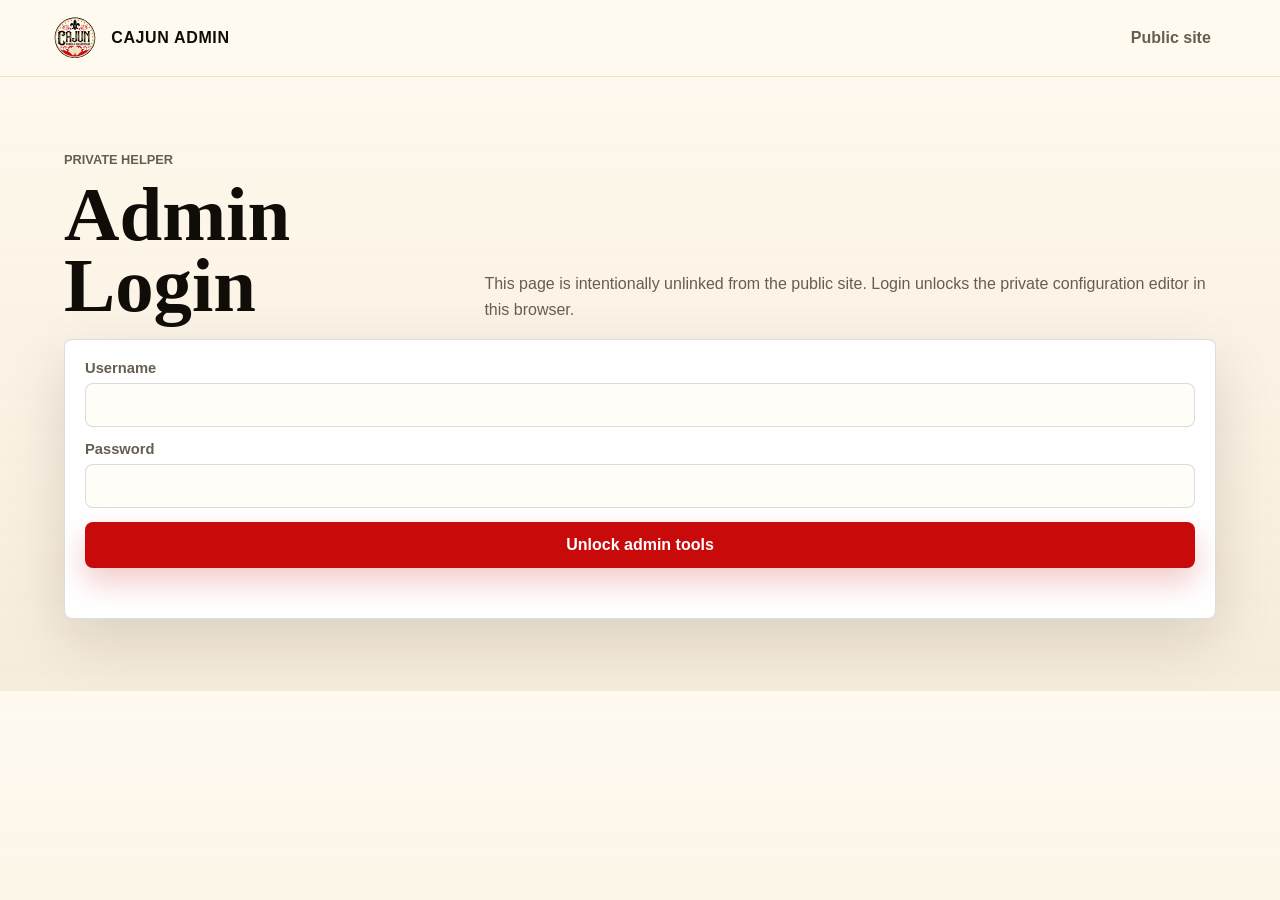
==== admin.html @ 6fb37530 "Add Discord config publisher" ====
<!doctype html>
<html lang="en">
  <head>
    <meta charset="utf-8">
    <meta name="viewport" content="width=device-width, initial-scale=1">
    <title>Cajun Admin</title>
    <meta name="robots" content="noindex, nofollow">
    <link rel="icon" href="assets/logo.svg" type="image/svg+xml">
    <link rel="stylesheet" href="styles.css">
  </head>
  <body>
    <header class="site-header">
      <a class="brand" href="index.html" aria-label="Back to Cajun Cards & Collectibles">
        <img src="assets/logo.svg" alt="">
        <span>Cajun Admin</span>
      </a>
      <nav class="site-nav" aria-label="Admin navigation">
        <a href="index.html">Public site</a>
      </nav>
    </header>

    <main>
      <section class="section admin-login-section" id="adminLoginSection">
        <div class="section-heading">
          <div>
            <p class="eyebrow">Private Helper</p>
            <h1>Admin Login</h1>
          </div>
          <p>This page is intentionally unlinked from the public site. Login unlocks the private configuration editor in this browser.</p>
        </div>
        <form class="admin-card admin-login-card" id="adminLoginForm">
          <label>Username<input name="username" autocomplete="username" required></label>
          <label>Password<input name="password" type="password" autocomplete="current-password" required></label>
          <button class="button primary" type="submit">Unlock admin tools</button>
          <p class="form-note" id="loginMessage" role="status"></p>
        </form>
      </section>

      <section class="section admin-section hidden" id="adminPanel">
        <div class="section-heading">
          <div>
            <p class="eyebrow">Admin Helper</p>
            <h2>Square links and site configuration</h2>
          </div>
          <p>Preview changes locally, then publish them directly to your GitHub Pages repository with a GitHub token.</p>
        </div>
        <div class="admin-grid">
          <form class="admin-card" id="siteForm">
            <h3>Public Website Editor</h3>
            <label>Brand name<input name="brand" placeholder="Cajun Cards & Collectibles"></label>
            <label>Hero eyebrow<input name="heroEyebrow" placeholder="Collector memberships with Cajun character"></label>
            <label>Hero headline<input name="heroHeadline" placeholder="Cajun Cards & Collectibles"></label>
            <label>Hero copy<textarea name="heroCopy" rows="4" placeholder="Rewrite the public intro copy."></textarea></label>
            <label>Primary CTA text<input name="primaryCta" placeholder="Compare memberships"></label>
            <label>Secondary CTA text<input name="secondaryCta" placeholder="Discord drops"></label>
            <label>Subscription tiers JSON<textarea name="subscriptionsJson" rows="18" spellcheck="false"></textarea></label>
            <button class="button primary" type="submit">Preview website edits</button>
            <p class="form-note">Rewrite the tiers freely here. Keep each tier id unique so Square links stay mapped correctly.</p>
          </form>
          <form class="admin-card" id="linkForm">
            <h3>Square Links</h3>
            <div id="squareLinkFields"></div>
            <button class="button primary" type="submit">Preview links</button>
            <div class="publish-box">
              <h3>Publish Without GitHub</h3>
              <p class="form-note">Paste a GitHub token with Contents read/write for `cajunghost/cajuncards`. It stays in this browser session and is used only to update `config/site.json`.</p>
              <label>GitHub publish token<input id="githubPublishToken" type="password" autocomplete="off" placeholder="github_pat_..."></label>
              <button class="button secondary" id="publishConfig" type="button">Publish config permanently</button>
            </div>
          </form>
          <form class="admin-card" id="dropForm">
            <h3>Discord Drop Notification</h3>
            <label>Discord server invite link<input name="serverUrl" placeholder="https://discord.gg/..."></label>
            <label><input name="enabled" type="checkbox"> Show on public site</label>
            <label>Drop title<input name="title" placeholder="Tonight's sealed drop is live"></label>
            <label>Drop message<textarea name="message" rows="5" placeholder="Paste the announcement text from Discord."></textarea></label>
            <label>Discord message or channel link<input name="discordUrl" placeholder="https://discord.com/channels/..."></label>
            <label>Posted at<input name="postedAt" placeholder="May 27, 2026 at 7:00 PM CT"></label>
            <button class="button primary" type="submit">Preview drop notification</button>
            <div class="publish-box">
              <h3>Publish Discord Config</h3>
              <p class="form-note">Paste a GitHub token to permanently save the Discord server invite link and drop settings to `config/site.json`.</p>
              <label>GitHub publish token<input id="discordGithubPublishToken" type="password" autocomplete="off" placeholder="github_pat_..."></label>
              <button class="button secondary" id="publishDiscordConfig" type="button">Publish Discord config</button>
            </div>
          </form>
          <form class="admin-card" id="jsonForm">
            <h3>Full Config JSON</h3>
            <label>site.json<textarea id="jsonEditor" rows="18" spellcheck="false"></textarea></label>
            <div class="button-row">
              <button class="button primary" type="submit">Preview JSON</button>
              <button class="button secondary" id="downloadConfig" type="button">Download site.json</button>
              <button class="button ghost" id="adminLogout" type="button">Lock admin</button>
            </div>
            <p class="form-note" id="adminMessage" role="status"></p>
          </form>
        </div>
      </section>
    </main>

    <div class="toast" id="toast" role="status" aria-live="polite"></div>
    <script src="admin.js" type="module"></script>
  </body>
</html>
---- styles.css ----
:root {
  --ink: #100d09;
  --paper: #fffaf0;
  --ivory: #fffdf8;
  --cream: #f5ead8;
  --gold: #c89430;
  --red: #c90a0a;
  --charcoal: #17130f;
  --muted: #675d50;
  --line: rgba(23, 19, 15, 0.14);
  --shadow: 0 22px 60px rgba(23, 19, 15, 0.13);
  --display: Algerian, "Rosewood Std Regular", "Cooper Black", Georgia, "Times New Roman", serif;
  --sans: "Franklin Gothic Medium", "Arial Narrow", Arial, Helvetica, sans-serif;
}

* {
  box-sizing: border-box;
}

html {
  scroll-behavior: smooth;
}

body {
  margin: 0;
  color: var(--ink);
  background:
    linear-gradient(180deg, rgba(255, 250, 240, 0.98), rgba(245, 234, 216, 0.9)),
    var(--paper);
  font-family: var(--sans);
}

button,
input,
select,
textarea {
  font: inherit;
}

a {
  color: inherit;
  text-decoration: none;
}

.site-header {
  position: sticky;
  top: 0;
  z-index: 30;
  display: grid;
  grid-template-columns: minmax(220px, 1fr) auto auto;
  align-items: center;
  gap: 18px;
  padding: 14px clamp(18px, 4vw, 54px);
  background: rgba(255, 250, 240, 0.94);
  border-bottom: 1px solid rgba(200, 148, 48, 0.22);
  backdrop-filter: blur(16px);
}

.brand {
  display: flex;
  align-items: center;
  gap: 12px;
  min-width: 0;
  font-weight: 900;
  text-transform: uppercase;
  letter-spacing: 0.04em;
}

.brand img {
  width: 48px;
  height: 48px;
  object-fit: contain;
}

.site-nav {
  display: flex;
  flex-wrap: wrap;
  gap: 16px;
  color: var(--muted);
  font-weight: 800;
}

.site-nav a:hover {
  color: var(--red);
}

.button,
.icon-button {
  border: 0;
  cursor: pointer;
}

.button {
  display: inline-flex;
  align-items: center;
  justify-content: center;
  min-height: 46px;
  padding: 12px 18px;
  border-radius: 8px;
  font-weight: 900;
  transition: transform 160ms ease, box-shadow 160ms ease;
}

.button:hover {
  transform: translateY(-1px);
}

.button.primary {
  color: white;
  background: var(--red);
  box-shadow: 0 14px 30px rgba(201, 10, 10, 0.22);
}

.button.secondary {
  color: var(--ink);
  background: var(--gold);
}

.button.ghost {
  color: var(--ink);
  background: transparent;
  border: 1px solid var(--line);
}

.button.compact {
  min-height: 40px;
  padding: 10px 15px;
  color: white;
  background: var(--charcoal);
}

.button.full {
  width: 100%;
}

.button-row,
.hero-actions {
  display: flex;
  flex-wrap: wrap;
  gap: 12px;
}

.hero,
.subscriptions-hero {
  display: grid;
  grid-template-columns: minmax(0, 1.03fr) minmax(300px, 0.97fr);
  align-items: center;
  min-height: calc(100vh - 77px);
  gap: clamp(28px, 5vw, 76px);
  padding: clamp(48px, 7vw, 92px) clamp(18px, 5vw, 76px) 36px;
  background:
    linear-gradient(110deg, rgba(255, 250, 240, 0.97), rgba(245, 234, 216, 0.92)),
    radial-gradient(circle at 78% 36%, rgba(200, 148, 48, 0.32), transparent 35%);
}

.subscriptions-hero {
  min-height: auto;
  grid-template-columns: minmax(0, 1fr) 160px;
  padding: clamp(54px, 8vw, 92px) clamp(18px, 5vw, 76px) clamp(26px, 5vw, 52px);
  border-bottom: 1px solid rgba(200, 148, 48, 0.18);
}

.subscriptions-hero > div {
  max-width: 860px;
}

.subscriptions-hero img {
  width: min(160px, 28vw);
  aspect-ratio: 1;
  object-fit: contain;
  padding: 12px;
  border: 1px solid rgba(200, 148, 48, 0.3);
  border-radius: 8px;
  background: rgba(255, 253, 248, 0.78);
}

.hero-copy {
  max-width: 780px;
}

.eyebrow {
  margin: 0 0 10px;
  color: var(--red);
  font-size: 0.8rem;
  font-weight: 900;
  text-transform: uppercase;
}

h1,
h2,
h3,
p {
  margin-top: 0;
}

h1,
h2,
h3 {
  font-family: var(--display);
  letter-spacing: 0;
}

h1 {
  max-width: 650px;
  margin-bottom: 18px;
  font-size: clamp(3rem, 6vw, 5.8rem);
  line-height: 0.92;
  overflow-wrap: normal;
}

h2 {
  margin-bottom: 14px;
  font-size: clamp(2rem, 4vw, 4rem);
  line-height: 1;
}

h3 {
  margin-bottom: 8px;
  font-size: 1.22rem;
}

.hero p,
.section-heading p,
.planner p,
.subscription-card p,
.feature-card p,
.faq-card p,
.form-note,
.secure-note span {
  color: var(--muted);
  line-height: 1.65;
}

.hero p {
  max-width: 650px;
  font-size: 1.16rem;
}

.hero-mark {
  display: grid;
  place-items: center;
  padding: clamp(16px, 4vw, 34px);
  background: rgba(255, 253, 248, 0.78);
  border: 1px solid rgba(200, 148, 48, 0.34);
  border-radius: 8px;
  box-shadow: var(--shadow);
  overflow: hidden;
}

.hero-mark img {
  width: min(100%, 520px);
  max-width: 100%;
  aspect-ratio: 1;
  object-fit: contain;
  filter: drop-shadow(0 26px 46px rgba(23, 19, 15, 0.2));
}

.announcement-strip {
  overflow: hidden;
  border-top: 1px solid var(--line);
  border-bottom: 1px solid var(--line);
  background: var(--charcoal);
}

.drop-notification {
  display: flex;
  align-items: center;
  justify-content: space-between;
  gap: 20px;
  margin: clamp(24px, 4vw, 42px) clamp(18px, 5vw, 76px) 0;
  padding: 18px;
  border: 1px solid rgba(201, 10, 10, 0.25);
  border-radius: 8px;
  background: white;
  box-shadow: var(--shadow);
}

.drop-notification h2 {
  margin-bottom: 8px;
  font-size: clamp(1.6rem, 3vw, 2.6rem);
}

.drop-notification p {
  margin-bottom: 6px;
  color: var(--muted);
  line-height: 1.55;
}

.drop-notification span {
  color: var(--red);
  font-weight: 900;
}

#announcementTrack {
  display: flex;
  min-width: max-content;
  animation: crawl 28s linear infinite;
}

.announcement-item {
  padding: 13px 28px;
  color: white;
  font-weight: 900;
}

.announcement-item span {
  color: var(--gold);
}

@keyframes crawl {
  from {
    transform: translateX(0);
  }
  to {
    transform: translateX(-50%);
  }
}

.section,
.section-lite {
  padding: clamp(40px, 6vw, 72px) clamp(18px, 5vw, 76px);
}

.section-lite {
  padding-bottom: 0;
}

.toolbar,
.section-heading,
.planner {
  display: flex;
  align-items: end;
  justify-content: space-between;
  gap: 28px;
}

.tools {
  display: grid;
  grid-template-columns: minmax(220px, 1fr) minmax(190px, 0.75fr);
  gap: 12px;
  width: min(100%, 560px);
}

label {
  display: grid;
  gap: 7px;
  color: var(--muted);
  font-size: 0.92rem;
  font-weight: 800;
}

input,
select,
textarea {
  min-height: 44px;
  width: 100%;
  padding: 10px 12px;
  color: var(--ink);
  border: 1px solid var(--line);
  border-radius: 8px;
  background: var(--ivory);
}

textarea {
  resize: vertical;
}

input:focus,
select:focus,
textarea:focus {
  outline: 3px solid rgba(200, 148, 48, 0.28);
  border-color: var(--gold);
}

.subscription-grid {
  display: grid;
  grid-template-columns: repeat(3, minmax(0, 1fr));
  gap: 18px;
}

.subscription-card,
.feature-card,
.planner-card,
.faq-card,
.admin-card,
.tray-panel {
  border: 1px solid var(--line);
  border-radius: 8px;
  background: white;
  box-shadow: var(--shadow);
}

.subscription-card {
  display: grid;
  gap: 15px;
  min-height: 100%;
  padding: clamp(18px, 3vw, 28px);
  background:
    linear-gradient(180deg, rgba(255, 255, 255, 0.98), rgba(255, 253, 248, 0.94));
  transition: transform 160ms ease, border-color 160ms ease, box-shadow 160ms ease;
}

.subscription-card:hover {
  transform: translateY(-3px);
  border-color: rgba(200, 148, 48, 0.5);
  box-shadow: 0 24px 70px rgba(23, 19, 15, 0.16);
}

.subscription-card.popular {
  border-color: rgba(201, 10, 10, 0.42);
  outline: 3px solid rgba(201, 10, 10, 0.06);
}

.tier-head {
  display: flex;
  align-items: start;
  justify-content: space-between;
  gap: 12px;
}

.badge {
  display: inline-flex;
  width: fit-content;
  align-items: center;
  min-height: 26px;
  padding: 5px 9px;
  color: white;
  background: var(--red);
  border-radius: 999px;
  font-size: 0.78rem;
  font-weight: 900;
}

.price {
  color: var(--red);
  font-size: 2.2rem;
  font-weight: 950;
}

.cadence {
  color: var(--muted);
}

.subscription-card ul {
  display: grid;
  gap: 10px;
  margin: 0;
  padding: 0;
  list-style: none;
}

.subscription-card li {
  position: relative;
  padding-left: 22px;
  color: var(--muted);
}

.subscription-card li::before {
  content: "";
  position: absolute;
  top: 0.5em;
  left: 0;
  width: 8px;
  height: 8px;
  background: var(--gold);
  border-radius: 50%;
}

.clubhouse,
.compare-section {
  background: #f4ead9;
}

.feature-grid,
.calendar-list,
.faq-list {
  display: grid;
  grid-template-columns: repeat(4, minmax(0, 1fr));
  gap: 16px;
}

.feature-card,
.faq-card {
  padding: 18px;
}

.planner {
  align-items: start;
}

.planner > div {
  max-width: 560px;
}

.planner-card {
  display: grid;
  gap: 12px;
  width: min(100%, 520px);
  padding: 20px;
}

.wishlist-items {
  display: grid;
  gap: 10px;
}

.wishlist-item,
.calendar-item {
  padding: 13px;
  border: 1px solid var(--line);
  border-radius: 8px;
  background: var(--ivory);
}

.calendar-list {
  grid-template-columns: repeat(3, minmax(0, 1fr));
}

.calendar-item strong,
.calendar-item span {
  display: block;
}

.calendar-item span {
  color: var(--red);
  font-weight: 900;
}

.compare-table {
  overflow-x: auto;
  border: 1px solid var(--line);
  border-radius: 8px;
  background: white;
}

.compare-table table {
  width: 100%;
  min-width: 720px;
  border-collapse: collapse;
}

.compare-table th,
.compare-table td {
  padding: 14px;
  text-align: left;
  border-bottom: 1px solid var(--line);
}

.compare-table th {
  color: var(--red);
  font-family: var(--display);
  font-size: 1.1rem;
}

.admin-grid {
  display: grid;
  grid-template-columns: minmax(320px, 0.8fr) minmax(360px, 1.2fr);
  gap: 18px;
}

.admin-card {
  display: grid;
  gap: 14px;
  padding: 20px;
}

.join-tray {
  position: fixed;
  inset: 0;
  z-index: 60;
  display: none;
  justify-content: end;
  background: rgba(23, 19, 15, 0.46);
}

.join-tray.open {
  display: flex;
}

.tray-panel {
  display: grid;
  align-content: start;
  gap: 16px;
  width: min(100%, 430px);
  height: 100%;
  padding: 22px;
  border-radius: 0;
}

.tray-header {
  display: flex;
  align-items: center;
  justify-content: space-between;
  gap: 12px;
}

.icon-button {
  display: grid;
  width: 40px;
  height: 40px;
  place-items: center;
  color: white;
  background: var(--charcoal);
  border-radius: 8px;
  font-weight: 900;
}

.secure-note {
  display: grid;
  gap: 3px;
  padding: 14px;
  border: 1px dashed rgba(23, 19, 15, 0.24);
  border-radius: 8px;
  background: var(--cream);
}

.toast {
  position: fixed;
  right: 18px;
  bottom: 18px;
  z-index: 80;
  max-width: min(420px, calc(100vw - 36px));
  padding: 14px 16px;
  color: white;
  background: var(--charcoal);
  border-radius: 8px;
  box-shadow: var(--shadow);
  opacity: 0;
  transform: translateY(10px);
  transition: opacity 160ms ease, transform 160ms ease;
  pointer-events: none;
}

.toast.show {
  opacity: 1;
  transform: translateY(0);
}

.hidden {
  display: none !important;
}

@media (max-width: 1080px) {
  .site-header {
    grid-template-columns: 1fr auto;
  }

  .site-nav {
    grid-column: 1 / -1;
  }

  .hero,
  .subscriptions-hero,
  .toolbar,
  .section-heading,
  .drop-notification,
  .planner,
  .admin-grid {
    display: grid;
    grid-template-columns: 1fr;
    align-items: start;
  }

  .subscription-grid,
  .feature-grid {
    grid-template-columns: repeat(2, minmax(0, 1fr));
  }
}

@media (max-width: 720px) {
  .brand span {
    font-size: 0.85rem;
  }

  .site-header {
    gap: 10px;
  }

  .site-nav {
    gap: 10px;
    font-size: 0.9rem;
  }

  .hero {
    min-height: auto;
  }

  .subscriptions-hero img {
    width: 118px;
  }

  h1 {
    font-size: clamp(2.8rem, 18vw, 4.4rem);
  }

  .subscription-grid,
  .feature-grid,
  .calendar-list,
  .faq-list,
  .tools {
    grid-template-columns: 1fr;
  }
}
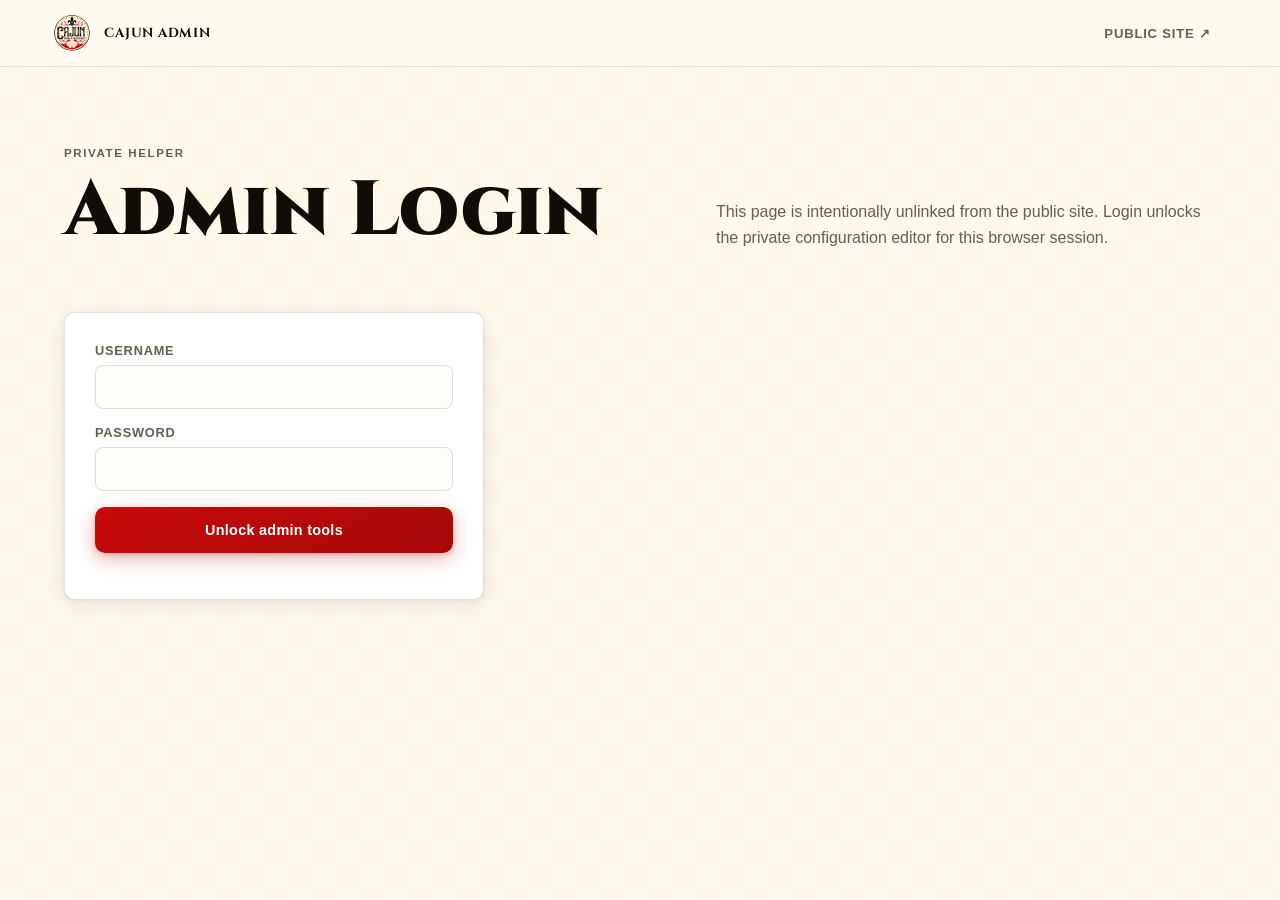
==== commit c496d045: "Overhaul visual design, admin dashboard, and public site features - Add Google Fonts (Cinzel) for di" ====
--- a/admin.html
+++ b/admin.html
@@ -6,29 +6,35 @@
     <title>Cajun Admin</title>
     <meta name="robots" content="noindex, nofollow">
     <link rel="icon" href="assets/logo.svg" type="image/svg+xml">
+    <link rel="preconnect" href="https://fonts.googleapis.com">
+    <link rel="preconnect" href="https://fonts.gstatic.com" crossorigin>
+    <link href="https://fonts.googleapis.com/css2?family=Cinzel:wght@400;700;900&display=swap" rel="stylesheet">
     <link rel="stylesheet" href="styles.css">
   </head>
   <body>
+
     <header class="site-header">
-      <a class="brand" href="index.html" aria-label="Back to Cajun Cards & Collectibles">
+      <a class="brand" href="index.html" aria-label="Back to Cajun Cards &amp; Collectibles">
         <img src="assets/logo.svg" alt="">
         <span>Cajun Admin</span>
       </a>
       <nav class="site-nav" aria-label="Admin navigation">
-        <a href="index.html">Public site</a>
+        <a href="index.html" target="_blank" rel="noopener">Public site ↗</a>
       </nav>
     </header>
 
     <main>
+
+      <!-- ── Login ──────────────────────────────────── -->
       <section class="section admin-login-section" id="adminLoginSection">
         <div class="section-heading">
           <div>
             <p class="eyebrow">Private Helper</p>
             <h1>Admin Login</h1>
           </div>
-          <p>This page is intentionally unlinked from the public site. Login unlocks the private configuration editor in this browser.</p>
+          <p>This page is intentionally unlinked from the public site. Login unlocks the private configuration editor for this browser session.</p>
         </div>
-        <form class="admin-card admin-login-card" id="adminLoginForm">
+        <form class="admin-login-card" id="adminLoginForm">
           <label>Username<input name="username" autocomplete="username" required></label>
           <label>Password<input name="password" type="password" autocomplete="current-password" required></label>
           <button class="button primary" type="submit">Unlock admin tools</button>
@@ -36,65 +42,151 @@
         </form>
       </section>
 
-      <section class="section admin-section hidden" id="adminPanel">
-        <div class="section-heading">
+      <!-- ── Admin Panel ────────────────────────────── -->
+      <section class="section hidden" id="adminPanel">
+
+        <div class="admin-header-row">
           <div>
             <p class="eyebrow">Admin Helper</p>
-            <h2>Square links and site configuration</h2>
+            <h2>Site Configuration</h2>
           </div>
-          <p>Preview changes locally, then publish them directly to your GitHub Pages repository with a GitHub token.</p>
+          <div class="admin-header-actions">
+            <a class="button ghost compact" href="index.html" target="_blank" rel="noopener">View site ↗</a>
+            <button class="button ghost compact" id="adminLogout" type="button">Lock admin</button>
+          </div>
         </div>
-        <div class="admin-grid">
-          <form class="admin-card" id="siteForm">
-            <h3>Public Website Editor</h3>
-            <label>Brand name<input name="brand" placeholder="Cajun Cards & Collectibles"></label>
-            <label>Hero eyebrow<input name="heroEyebrow" placeholder="Collector memberships with Cajun character"></label>
-            <label>Hero headline<input name="heroHeadline" placeholder="Cajun Cards & Collectibles"></label>
-            <label>Hero copy<textarea name="heroCopy" rows="4" placeholder="Rewrite the public intro copy."></textarea></label>
-            <label>Primary CTA text<input name="primaryCta" placeholder="Compare memberships"></label>
-            <label>Secondary CTA text<input name="secondaryCta" placeholder="Discord drops"></label>
-            <label>Subscription tiers JSON<textarea name="subscriptionsJson" rows="18" spellcheck="false"></textarea></label>
-            <button class="button primary" type="submit">Preview website edits</button>
-            <p class="form-note">Rewrite the tiers freely here. Keep each tier id unique so Square links stay mapped correctly.</p>
-          </form>
-          <form class="admin-card" id="linkForm">
-            <h3>Square Links</h3>
-            <div id="squareLinkFields"></div>
-            <button class="button primary" type="submit">Preview links</button>
-            <div class="publish-box">
-              <h3>Publish Without GitHub</h3>
-              <p class="form-note">Paste a GitHub token with Contents read/write for `cajunghost/cajuncards`. It stays in this browser session and is used only to update `config/site.json`.</p>
-              <label>GitHub publish token<input id="githubPublishToken" type="password" autocomplete="off" placeholder="github_pat_..."></label>
-              <button class="button secondary" id="publishConfig" type="button">Publish config permanently</button>
+
+        <!-- Global status message -->
+        <div class="admin-status info hidden" id="adminMessage" role="status"></div>
+
+        <!-- Global GitHub Token -->
+        <div class="admin-token-box">
+          <h3>GitHub Publish Token</h3>
+          <p class="form-note">Paste a fine-grained token with <strong>Contents: read &amp; write</strong> for <code>cajunghost/cajuncards</code>. Saved in this browser session only — never sent anywhere except the GitHub API.</p>
+          <div class="token-row">
+            <label>Token<input id="githubPublishToken" type="password" autocomplete="off" placeholder="github_pat_..."></label>
+            <button class="button secondary" id="saveToken" type="button">Save</button>
+          </div>
+          <p class="token-status unset" id="tokenStatus">No token saved.</p>
+        </div>
+
+        <!-- Tab Navigation -->
+        <div class="admin-tabs" role="tablist" aria-label="Admin sections">
+          <button class="tab-btn active" data-tab="content"  role="tab" aria-selected="true">Site Content</button>
+          <button class="tab-btn"        data-tab="tiers"    role="tab" aria-selected="false">Tiers</button>
+          <button class="tab-btn"        data-tab="square"   role="tab" aria-selected="false">Square</button>
+          <button class="tab-btn"        data-tab="discord"  role="tab" aria-selected="false">Discord</button>
+          <button class="tab-btn"        data-tab="advanced" role="tab" aria-selected="false">Advanced</button>
+        </div>
+
+        <!-- ── Tab: Site Content ── -->
+        <div class="tab-pane active" id="tab-content">
+          <form id="siteForm">
+            <div class="admin-grid">
+              <div class="admin-card">
+                <h3>Brand &amp; Hero</h3>
+                <label>Brand name<input name="brand" placeholder="Cajun Cards &amp; Collectibles"></label>
+                <label>Meta description (SEO)<textarea name="metaDescription" rows="3" placeholder="What search engines show for this page."></textarea></label>
+                <label>Hero eyebrow<input name="heroEyebrow" placeholder="Collector memberships with Cajun character"></label>
+                <label>Hero headline<input name="heroHeadline" placeholder="Cajun Cards &amp; Collectibles"></label>
+                <label>Hero copy<textarea name="heroCopy" rows="4" placeholder="Rewrite the public intro copy."></textarea></label>
+                <label>Primary CTA text<input name="primaryCta" placeholder="Explore memberships"></label>
+                <label>Secondary CTA text<input name="secondaryCta" placeholder="Join Discord"></label>
+              </div>
+              <div class="admin-card">
+                <h3>Footer &amp; Announcements</h3>
+                <label>Footer tagline<input name="footerTagline" placeholder="A TCG collector club with Cajun character."></label>
+                <label>Footer copyright line<input name="footerCopyright" placeholder="2026 Cajun Cards &amp; Collectibles"></label>
+                <p class="card-subheading">Announcement Ticker</p>
+                <p class="form-note">Each item scrolls across the top of the site. Add, remove, or leave empty to hide the strip.</p>
+                <div id="announcementList" class="announcement-edit-list"></div>
+                <div class="announcement-add-row">
+                  <input id="newAnnouncement" placeholder="New announcement text...">
+                  <button class="button secondary" id="addAnnouncement" type="button">Add</button>
+                </div>
+              </div>
+            </div>
+            <div class="button-row" style="margin-top:18px">
+              <button class="button primary" type="submit">Preview site edits</button>
+              <button class="button secondary" id="publishSiteContent" type="button">Publish to GitHub</button>
             </div>
           </form>
-          <form class="admin-card" id="dropForm">
-            <h3>Discord Drop Notification</h3>
+        </div>
+
+        <!-- ── Tab: Tiers ── -->
+        <div class="tab-pane" id="tab-tiers">
+          <form id="tiersForm" class="admin-card">
+            <h3>Subscription Tiers JSON</h3>
+            <p class="form-note">Edit the tiers array directly. Keep each tier <code>id</code> unique — Square links are mapped to tiers by ID. Changes here update the memberships grid on the public site.</p>
+            <label>Tiers JSON<textarea id="tiersJson" name="subscriptionsJson" rows="24" spellcheck="false"></textarea></label>
+            <div class="button-row">
+              <button class="button primary" type="submit">Preview tiers</button>
+              <button class="button secondary" id="publishTiers" type="button">Publish to GitHub</button>
+            </div>
+          </form>
+        </div>
+
+        <!-- ── Tab: Square ── -->
+        <div class="tab-pane" id="tab-square">
+          <form id="linkForm" class="admin-card">
+            <h3>Square Checkout Links</h3>
+            <p class="form-note">Map each subscription tier to a Square checkout URL. These links open when a visitor clicks a tier's "Join with Square" button.</p>
+            <div id="squareLinkFields"></div>
+            <div class="button-row">
+              <button class="button primary" type="submit">Preview links</button>
+              <button class="button secondary" id="publishSquare" type="button">Publish to GitHub</button>
+            </div>
+          </form>
+        </div>
+
+        <!-- ── Tab: Discord ── -->
+        <div class="tab-pane" id="tab-discord">
+          <form id="dropForm" class="admin-card">
+            <h3>Discord Server &amp; Drop Notification</h3>
             <label>Discord server invite link<input name="serverUrl" placeholder="https://discord.gg/..."></label>
-            <label><input name="enabled" type="checkbox"> Show on public site</label>
+            <label class="checkbox-label">
+              <input name="enabled" type="checkbox" style="min-height:0;width:auto;flex-shrink:0">
+              Show drop notification banner on the public site
+            </label>
             <label>Drop title<input name="title" placeholder="Tonight's sealed drop is live"></label>
-            <label>Drop message<textarea name="message" rows="5" placeholder="Paste the announcement text from Discord."></textarea></label>
+            <label>Drop message<textarea name="message" rows="4" placeholder="Paste the announcement text from Discord."></textarea></label>
             <label>Discord message or channel link<input name="discordUrl" placeholder="https://discord.com/channels/..."></label>
             <label>Posted at<input name="postedAt" placeholder="May 27, 2026 at 7:00 PM CT"></label>
-            <button class="button primary" type="submit">Preview drop notification</button>
-            <div class="publish-box">
-              <h3>Publish Discord Config</h3>
-              <p class="form-note">Paste a GitHub token to permanently save the Discord server invite link and drop settings to `config/site.json`.</p>
-              <label>GitHub publish token<input id="discordGithubPublishToken" type="password" autocomplete="off" placeholder="github_pat_..."></label>
-              <button class="button secondary" id="publishDiscordConfig" type="button">Publish Discord config</button>
+            <div class="button-row">
+              <button class="button primary" type="submit">Preview Discord settings</button>
+              <button class="button secondary" id="publishDiscord" type="button">Publish to GitHub</button>
             </div>
           </form>
-          <form class="admin-card" id="jsonForm">
-            <h3>Full Config JSON</h3>
-            <label>site.json<textarea id="jsonEditor" rows="18" spellcheck="false"></textarea></label>
-            <div class="button-row">
-              <button class="button primary" type="submit">Preview JSON</button>
-              <button class="button secondary" id="downloadConfig" type="button">Download site.json</button>
-              <button class="button ghost" id="adminLogout" type="button">Lock admin</button>
+        </div>
+
+        <!-- ── Tab: Advanced ── -->
+        <div class="tab-pane" id="tab-advanced">
+          <div class="admin-grid">
+            <form id="jsonForm" class="admin-card">
+              <h3>Full Config JSON</h3>
+              <p class="form-note">Direct access to the entire <code>config/site.json</code> object. Edits here override all other form values.</p>
+              <label>site.json<textarea id="jsonEditor" rows="26" spellcheck="false"></textarea></label>
+              <div class="button-row">
+                <button class="button primary" type="submit">Preview JSON</button>
+                <button class="button ghost" id="downloadConfig" type="button">Download</button>
+                <button class="button secondary" id="publishJson" type="button">Publish JSON</button>
+              </div>
+            </form>
+
+            <div class="admin-card">
+              <h3>Change Admin Password</h3>
+              <p class="form-note">Updates the password used to unlock this admin panel. After saving, the new password is published to GitHub immediately using your saved token.</p>
+              <form id="passwordForm" style="display:grid;gap:14px">
+                <label>Current password<input id="currentPassword" type="password" autocomplete="current-password"></label>
+                <label>New password<input id="newPassword" type="password" autocomplete="new-password"></label>
+                <label>Confirm new password<input id="confirmPassword" type="password" autocomplete="new-password"></label>
+                <button class="button primary" type="submit">Save &amp; publish password</button>
+                <p class="form-note" id="passwordMessage" role="status"></p>
+              </form>
             </div>
-            <p class="form-note" id="adminMessage" role="status"></p>
-          </form>
+          </div>
         </div>
+
       </section>
     </main>
 
--- a/styles.css
+++ b/styles.css
@@ -1,265 +1,348 @@
+/* ═══════════════════════════════════════
+   Cajun Cards & Collectibles — Stylesheet
+═══════════════════════════════════════ */
+
 :root {
-  --ink: #100d09;
-  --paper: #fffaf0;
-  --ivory: #fffdf8;
-  --cream: #f5ead8;
-  --gold: #c89430;
-  --red: #c90a0a;
-  --charcoal: #17130f;
-  --muted: #675d50;
-  --line: rgba(23, 19, 15, 0.14);
-  --shadow: 0 22px 60px rgba(23, 19, 15, 0.13);
-  --display: Algerian, "Rosewood Std Regular", "Cooper Black", Georgia, "Times New Roman", serif;
-  --sans: "Franklin Gothic Medium", "Arial Narrow", Arial, Helvetica, sans-serif;
-}
-
-* {
-  box-sizing: border-box;
-}
-
-html {
-  scroll-behavior: smooth;
-}
+  --ink:        #100d09;
+  --paper:      #fffaf0;
+  --ivory:      #fffdf8;
+  --cream:      #f5ead8;
+  --gold:       #c89430;
+  --gold-light: #e8b54a;
+  --red:        #c90a0a;
+  --red-dark:   #a50808;
+  --charcoal:   #17130f;
+  --deep:       #0e0b08;
+  --muted:      #675d50;
+  --line:       rgba(23, 19, 15, 0.13);
+  --shadow:     0 4px 20px rgba(23, 19, 15, 0.09), 0 1px 4px rgba(23, 19, 15, 0.05);
+  --shadow-lg:  0 12px 48px rgba(23, 19, 15, 0.15), 0 4px 14px rgba(23, 19, 15, 0.08);
+  --display:    "Cinzel", Algerian, "Cooper Black", Georgia, "Times New Roman", serif;
+  --sans:       "Franklin Gothic Medium", "Arial Narrow", Arial, Helvetica, sans-serif;
+  --radius:     10px;
+}
+
+/* ─── Reset ──────────────────────────── */
+*, *::before, *::after { box-sizing: border-box; }
+html { scroll-behavior: smooth; }
 
 body {
   margin: 0;
   color: var(--ink);
-  background:
-    linear-gradient(180deg, rgba(255, 250, 240, 0.98), rgba(245, 234, 216, 0.9)),
-    var(--paper);
+  background-color: var(--paper);
+  background-image:
+    linear-gradient(135deg, rgba(200,148,48,.03) 25%, transparent 25%),
+    linear-gradient(225deg, rgba(200,148,48,.03) 25%, transparent 25%),
+    linear-gradient(315deg, rgba(200,148,48,.03) 25%, transparent 25%),
+    linear-gradient(45deg,  rgba(200,148,48,.03) 25%, transparent 25%);
+  background-size: 48px 48px;
+  background-position: 0 0, 0 24px, 24px -24px, -24px 0;
   font-family: var(--sans);
 }
 
-button,
-input,
-select,
-textarea {
-  font: inherit;
-}
-
-a {
-  color: inherit;
-  text-decoration: none;
-}
-
+button, input, select, textarea { font: inherit; }
+a { color: inherit; text-decoration: none; }
+h1, h2, h3, p { margin-top: 0; }
+
+/* ─── Typography ─────────────────────── */
+h1, h2, h3 {
+  font-family: var(--display);
+  letter-spacing: 0;
+}
+
+h1 {
+  max-width: 720px;
+  margin-bottom: 20px;
+  font-size: clamp(2.8rem, 6vw, 5.4rem);
+  line-height: 0.95;
+  font-weight: 900;
+}
+
+h2 {
+  margin-bottom: 14px;
+  font-size: clamp(2rem, 4vw, 3.6rem);
+  line-height: 1;
+  font-weight: 700;
+}
+
+h3 {
+  margin-bottom: 8px;
+  font-size: 1.16rem;
+  font-weight: 700;
+}
+
+.eyebrow {
+  margin: 0 0 12px;
+  color: var(--red);
+  font-size: 0.72rem;
+  font-weight: 900;
+  text-transform: uppercase;
+  letter-spacing: 0.14em;
+}
+
+/* ─── Site Header ───────────────────── */
 .site-header {
   position: sticky;
   top: 0;
   z-index: 30;
   display: grid;
-  grid-template-columns: minmax(220px, 1fr) auto auto;
+  grid-template-columns: minmax(200px, 1fr) auto auto;
   align-items: center;
   gap: 18px;
-  padding: 14px clamp(18px, 4vw, 54px);
+  padding: 12px clamp(18px, 4vw, 54px);
   background: rgba(255, 250, 240, 0.94);
-  border-bottom: 1px solid rgba(200, 148, 48, 0.22);
-  backdrop-filter: blur(16px);
+  border-bottom: 1px solid rgba(200, 148, 48, 0.28);
+  backdrop-filter: blur(20px);
+  -webkit-backdrop-filter: blur(20px);
 }
 
 .brand {
   display: flex;
   align-items: center;
-  gap: 12px;
+  gap: 11px;
   min-width: 0;
-  font-weight: 900;
+  font-family: var(--display);
+  font-size: 0.82rem;
+  font-weight: 700;
   text-transform: uppercase;
-  letter-spacing: 0.04em;
+  letter-spacing: 0.06em;
 }
 
 .brand img {
-  width: 48px;
-  height: 48px;
+  width: 42px;
+  height: 42px;
   object-fit: contain;
+  flex-shrink: 0;
 }
 
 .site-nav {
   display: flex;
   flex-wrap: wrap;
-  gap: 16px;
-  color: var(--muted);
+  gap: 20px;
   font-weight: 800;
-}
-
-.site-nav a:hover {
-  color: var(--red);
-}
-
-.button,
-.icon-button {
-  border: 0;
-  cursor: pointer;
-}
+  font-size: 0.82rem;
+  letter-spacing: 0.06em;
+  text-transform: uppercase;
+}
+
+.site-nav a {
+  color: var(--muted);
+  transition: color 160ms ease;
+}
+
+.site-nav a:hover { color: var(--red); }
+
+/* ─── Buttons ───────────────────────── */
+.button, .icon-button { border: 0; cursor: pointer; }
 
 .button {
   display: inline-flex;
   align-items: center;
   justify-content: center;
+  gap: 8px;
   min-height: 46px;
-  padding: 12px 18px;
-  border-radius: 8px;
+  padding: 12px 22px;
+  border-radius: var(--radius);
   font-weight: 900;
-  transition: transform 160ms ease, box-shadow 160ms ease;
-}
-
-.button:hover {
-  transform: translateY(-1px);
-}
+  font-size: 0.9rem;
+  letter-spacing: 0.02em;
+  transition: transform 160ms ease, box-shadow 160ms ease, background 160ms ease, border-color 160ms ease;
+}
+
+.button:hover  { transform: translateY(-2px); }
+.button:active { transform: translateY(0); }
 
 .button.primary {
-  color: white;
-  background: var(--red);
-  box-shadow: 0 14px 30px rgba(201, 10, 10, 0.22);
+  color: #fff;
+  background: linear-gradient(150deg, var(--red) 0%, var(--red-dark) 100%);
+  box-shadow: 0 6px 20px rgba(201,10,10,.28), 0 2px 6px rgba(201,10,10,.18);
+}
+
+.button.primary:hover {
+  box-shadow: 0 10px 28px rgba(201,10,10,.38), 0 4px 10px rgba(201,10,10,.2);
 }
 
 .button.secondary {
   color: var(--ink);
-  background: var(--gold);
+  background: linear-gradient(150deg, var(--gold) 0%, var(--gold-light) 100%);
+  box-shadow: 0 4px 14px rgba(200,148,48,.24);
+}
+
+.button.secondary:hover {
+  box-shadow: 0 8px 22px rgba(200,148,48,.34);
 }
 
 .button.ghost {
   color: var(--ink);
   background: transparent;
-  border: 1px solid var(--line);
+  border: 1.5px solid var(--line);
+}
+
+.button.ghost:hover {
+  border-color: var(--gold);
+  background: rgba(200,148,48,.06);
 }
 
 .button.compact {
   min-height: 40px;
-  padding: 10px 15px;
-  color: white;
+  padding: 9px 18px;
+  color: #fff;
   background: var(--charcoal);
-}
-
-.button.full {
-  width: 100%;
-}
-
-.button-row,
-.hero-actions {
+  box-shadow: 0 2px 8px rgba(23,19,15,.22);
+}
+
+.button.compact:hover {
+  background: var(--deep);
+  box-shadow: 0 4px 14px rgba(23,19,15,.3);
+}
+
+.button.full { width: 100%; }
+
+.button-row, .hero-actions {
   display: flex;
   flex-wrap: wrap;
   gap: 12px;
-}
-
-.hero,
+  align-items: center;
+}
+
+.icon-button {
+  display: grid;
+  width: 38px;
+  height: 38px;
+  flex-shrink: 0;
+  place-items: center;
+  color: #fff;
+  background: var(--charcoal);
+  border-radius: 8px;
+  font-size: 0.88rem;
+  transition: background 160ms ease;
+}
+
+.icon-button:hover { background: var(--red); }
+
+/* ─── Announcement Strip ────────────── */
+.announcement-strip {
+  overflow: hidden;
+  border-bottom: 1px solid rgba(200,148,48,.2);
+  background: var(--deep);
+}
+
+#announcementTrack {
+  display: flex;
+  min-width: max-content;
+  animation: crawl 36s linear infinite;
+}
+
+#announcementTrack:hover { animation-play-state: paused; }
+
+.announcement-item {
+  padding: 10px 36px;
+  color: rgba(255,250,240,.8);
+  font-size: 0.8rem;
+  font-weight: 700;
+  letter-spacing: 0.04em;
+  white-space: nowrap;
+  border-right: 1px solid rgba(200,148,48,.15);
+}
+
+.announcement-item::before {
+  content: "⚜ ";
+  color: var(--gold-light);
+}
+
+@keyframes crawl {
+  from { transform: translateX(0); }
+  to   { transform: translateX(-50%); }
+}
+
+/* ─── Hero ──────────────────────────── */
 .subscriptions-hero {
-  display: grid;
-  grid-template-columns: minmax(0, 1.03fr) minmax(300px, 0.97fr);
+  position: relative;
+  display: grid;
+  grid-template-columns: minmax(0, 1fr) minmax(200px, 300px);
   align-items: center;
-  min-height: calc(100vh - 77px);
-  gap: clamp(28px, 5vw, 76px);
-  padding: clamp(48px, 7vw, 92px) clamp(18px, 5vw, 76px) 36px;
-  background:
-    linear-gradient(110deg, rgba(255, 250, 240, 0.97), rgba(245, 234, 216, 0.92)),
-    radial-gradient(circle at 78% 36%, rgba(200, 148, 48, 0.32), transparent 35%);
-}
-
-.subscriptions-hero {
-  min-height: auto;
-  grid-template-columns: minmax(0, 1fr) 160px;
-  padding: clamp(54px, 8vw, 92px) clamp(18px, 5vw, 76px) clamp(26px, 5vw, 52px);
-  border-bottom: 1px solid rgba(200, 148, 48, 0.18);
-}
-
-.subscriptions-hero > div {
-  max-width: 860px;
-}
-
-.subscriptions-hero img {
-  width: min(160px, 28vw);
+  gap: clamp(36px, 5vw, 80px);
+  padding: clamp(60px, 8vw, 104px) clamp(18px, 5vw, 76px) clamp(36px, 5vw, 60px);
+  border-bottom: 1px solid rgba(200,148,48,.18);
+  overflow: hidden;
+}
+
+.subscriptions-hero::before {
+  content: "";
+  position: absolute;
+  top: -100px;
+  right: -100px;
+  width: 600px;
+  height: 600px;
+  background: radial-gradient(circle, rgba(200,148,48,.13) 0%, transparent 62%);
+  pointer-events: none;
+}
+
+.subscriptions-hero::after {
+  content: "";
+  position: absolute;
+  bottom: -80px;
+  left: -80px;
+  width: 400px;
+  height: 400px;
+  background: radial-gradient(circle, rgba(201,10,10,.07) 0%, transparent 62%);
+  pointer-events: none;
+}
+
+.hero-text {
+  position: relative;
+  z-index: 1;
+  max-width: 680px;
+}
+
+.hero-text p:not(.eyebrow) {
+  color: var(--muted);
+  line-height: 1.7;
+  font-size: 1.08rem;
+  max-width: 580px;
+  margin-bottom: 32px;
+}
+
+/* ─── Hero Mark ─────────────────────── */
+.hero-mark {
+  position: relative;
+  z-index: 1;
+  display: grid;
+  place-items: center;
+  aspect-ratio: 1;
+  padding: clamp(20px, 4vw, 40px);
+  background: rgba(255,253,248,.88);
+  border: 1px solid rgba(200,148,48,.4);
+  border-radius: 16px;
+  box-shadow: var(--shadow-lg), 0 0 0 5px rgba(200,148,48,.07);
+  animation: floatMark 7s ease-in-out infinite;
+}
+
+.hero-mark::before {
+  content: "";
+  position: absolute;
+  inset: -1px;
+  border-radius: 16px;
+  background: linear-gradient(135deg, rgba(200,148,48,.55), transparent 50%, rgba(200,148,48,.22));
+  z-index: -1;
+}
+
+.hero-mark img {
+  width: 100%;
+  max-width: 220px;
   aspect-ratio: 1;
   object-fit: contain;
-  padding: 12px;
-  border: 1px solid rgba(200, 148, 48, 0.3);
-  border-radius: 8px;
-  background: rgba(255, 253, 248, 0.78);
-}
-
-.hero-copy {
-  max-width: 780px;
-}
-
-.eyebrow {
-  margin: 0 0 10px;
-  color: var(--red);
-  font-size: 0.8rem;
-  font-weight: 900;
-  text-transform: uppercase;
-}
-
-h1,
-h2,
-h3,
-p {
-  margin-top: 0;
-}
-
-h1,
-h2,
-h3 {
-  font-family: var(--display);
-  letter-spacing: 0;
-}
-
-h1 {
-  max-width: 650px;
-  margin-bottom: 18px;
-  font-size: clamp(3rem, 6vw, 5.8rem);
-  line-height: 0.92;
-  overflow-wrap: normal;
-}
-
-h2 {
-  margin-bottom: 14px;
-  font-size: clamp(2rem, 4vw, 4rem);
-  line-height: 1;
-}
-
-h3 {
-  margin-bottom: 8px;
-  font-size: 1.22rem;
-}
-
-.hero p,
-.section-heading p,
-.planner p,
-.subscription-card p,
-.feature-card p,
-.faq-card p,
-.form-note,
-.secure-note span {
-  color: var(--muted);
-  line-height: 1.65;
-}
-
-.hero p {
-  max-width: 650px;
-  font-size: 1.16rem;
-}
-
-.hero-mark {
-  display: grid;
-  place-items: center;
-  padding: clamp(16px, 4vw, 34px);
-  background: rgba(255, 253, 248, 0.78);
-  border: 1px solid rgba(200, 148, 48, 0.34);
-  border-radius: 8px;
-  box-shadow: var(--shadow);
-  overflow: hidden;
-}
-
-.hero-mark img {
-  width: min(100%, 520px);
-  max-width: 100%;
-  aspect-ratio: 1;
-  object-fit: contain;
-  filter: drop-shadow(0 26px 46px rgba(23, 19, 15, 0.2));
-}
-
-.announcement-strip {
-  overflow: hidden;
-  border-top: 1px solid var(--line);
-  border-bottom: 1px solid var(--line);
-  background: var(--charcoal);
+  filter: drop-shadow(0 8px 28px rgba(23,19,15,.2));
+}
+
+@keyframes floatMark {
+  0%, 100% { transform: translateY(0); box-shadow: var(--shadow-lg), 0 0 0 5px rgba(200,148,48,.07); }
+  50%       { transform: translateY(-12px); box-shadow: 0 22px 60px rgba(23,19,15,.18), 0 6px 20px rgba(23,19,15,.09), 0 0 0 5px rgba(200,148,48,.1); }
+}
+
+/* ─── Discord Drop Notification ─────── */
+.drop-notification-wrap {
+  padding: 0 clamp(18px, 5vw, 76px);
 }
 
 .drop-notification {
@@ -267,183 +350,211 @@
   align-items: center;
   justify-content: space-between;
   gap: 20px;
-  margin: clamp(24px, 4vw, 42px) clamp(18px, 5vw, 76px) 0;
-  padding: 18px;
-  border: 1px solid rgba(201, 10, 10, 0.25);
-  border-radius: 8px;
-  background: white;
+  margin-top: clamp(24px, 4vw, 36px);
+  padding: 20px 24px;
+  background: #fff;
+  border: 1px solid rgba(201,10,10,.22);
+  border-left: 4px solid var(--red);
+  border-radius: var(--radius);
   box-shadow: var(--shadow);
 }
 
-.drop-notification h2 {
-  margin-bottom: 8px;
-  font-size: clamp(1.6rem, 3vw, 2.6rem);
-}
-
-.drop-notification p {
-  margin-bottom: 6px;
-  color: var(--muted);
-  line-height: 1.55;
-}
-
-.drop-notification span {
+.drop-notification-content h3 {
+  margin-bottom: 5px;
+  font-size: 1.05rem;
   color: var(--red);
-  font-weight: 900;
-}
-
-#announcementTrack {
-  display: flex;
-  min-width: max-content;
-  animation: crawl 28s linear infinite;
-}
-
-.announcement-item {
-  padding: 13px 28px;
-  color: white;
-  font-weight: 900;
-}
-
-.announcement-item span {
-  color: var(--gold);
-}
-
-@keyframes crawl {
-  from {
-    transform: translateX(0);
-  }
-  to {
-    transform: translateX(-50%);
-  }
-}
-
-.section,
-.section-lite {
-  padding: clamp(40px, 6vw, 72px) clamp(18px, 5vw, 76px);
-}
-
-.section-lite {
-  padding-bottom: 0;
-}
-
-.toolbar,
-.section-heading,
-.planner {
-  display: flex;
-  align-items: end;
+}
+
+.drop-notification-content p {
+  margin: 0;
+  color: var(--muted);
+  font-size: 0.9rem;
+  line-height: 1.5;
+}
+
+.drop-time {
+  display: block;
+  margin-top: 5px;
+  color: var(--muted);
+  font-size: 0.78rem;
+  font-weight: 700;
+  text-transform: uppercase;
+  letter-spacing: 0.06em;
+}
+
+/* ─── Sections ──────────────────────── */
+.section {
+  padding: clamp(48px, 6vw, 80px) clamp(18px, 5vw, 76px);
+}
+
+.section-heading {
+  display: flex;
+  align-items: flex-end;
   justify-content: space-between;
   gap: 28px;
-}
-
-.tools {
-  display: grid;
-  grid-template-columns: minmax(220px, 1fr) minmax(190px, 0.75fr);
-  gap: 12px;
-  width: min(100%, 560px);
-}
-
+  margin-bottom: clamp(28px, 4vw, 44px);
+}
+
+.section-heading p {
+  color: var(--muted);
+  line-height: 1.65;
+}
+
+/* ─── Forms ─────────────────────────── */
 label {
   display: grid;
   gap: 7px;
   color: var(--muted);
-  font-size: 0.92rem;
-  font-weight: 800;
-}
-
-input,
-select,
-textarea {
+  font-size: 0.8rem;
+  font-weight: 900;
+  letter-spacing: 0.06em;
+  text-transform: uppercase;
+}
+
+input, select, textarea {
   min-height: 44px;
   width: 100%;
-  padding: 10px 12px;
+  padding: 10px 14px;
   color: var(--ink);
+  background: var(--ivory);
+  border: 1.5px solid var(--line);
+  border-radius: 8px;
+  transition: border-color 160ms ease, box-shadow 160ms ease;
+}
+
+textarea { resize: vertical; }
+
+input:focus, select:focus, textarea:focus {
+  outline: none;
+  border-color: var(--gold);
+  box-shadow: 0 0 0 3px rgba(200,148,48,.18);
+}
+
+.form-note {
+  color: var(--muted);
+  font-size: 0.84rem;
+  line-height: 1.6;
+  margin: 0;
+}
+
+/* ─── Subscription Cards ────────────── */
+.subscription-grid {
+  display: grid;
+  grid-template-columns: repeat(3, minmax(0, 1fr));
+  gap: 20px;
+  align-items: start;
+}
+
+.subscription-card {
+  position: relative;
+  display: grid;
+  gap: 16px;
+  padding: clamp(22px, 3vw, 32px);
+  background: #fff;
   border: 1px solid var(--line);
-  border-radius: 8px;
-  background: var(--ivory);
-}
-
-textarea {
-  resize: vertical;
-}
-
-input:focus,
-select:focus,
-textarea:focus {
-  outline: 3px solid rgba(200, 148, 48, 0.28);
-  border-color: var(--gold);
-}
-
-.subscription-grid {
-  display: grid;
-  grid-template-columns: repeat(3, minmax(0, 1fr));
-  gap: 18px;
-}
-
-.subscription-card,
-.feature-card,
-.planner-card,
-.faq-card,
-.admin-card,
-.tray-panel {
-  border: 1px solid var(--line);
-  border-radius: 8px;
-  background: white;
+  border-radius: var(--radius);
   box-shadow: var(--shadow);
-}
-
-.subscription-card {
-  display: grid;
-  gap: 15px;
-  min-height: 100%;
-  padding: clamp(18px, 3vw, 28px);
-  background:
-    linear-gradient(180deg, rgba(255, 255, 255, 0.98), rgba(255, 253, 248, 0.94));
-  transition: transform 160ms ease, border-color 160ms ease, box-shadow 160ms ease;
+  overflow: hidden;
+  transition: transform 220ms ease, box-shadow 220ms ease, border-color 220ms ease;
+}
+
+.subscription-card::before {
+  content: "";
+  position: absolute;
+  top: 0; left: 0; right: 0;
+  height: 3px;
+  background: linear-gradient(90deg, var(--gold), var(--gold-light), var(--gold));
 }
 
 .subscription-card:hover {
-  transform: translateY(-3px);
-  border-color: rgba(200, 148, 48, 0.5);
-  box-shadow: 0 24px 70px rgba(23, 19, 15, 0.16);
+  transform: translateY(-5px);
+  border-color: rgba(200,148,48,.4);
+  box-shadow: var(--shadow-lg);
 }
 
 .subscription-card.popular {
-  border-color: rgba(201, 10, 10, 0.42);
-  outline: 3px solid rgba(201, 10, 10, 0.06);
+  border-color: rgba(201,10,10,.28);
+  background: linear-gradient(180deg, #fff 0%, rgba(255,253,248,.96) 100%);
+}
+
+.subscription-card.popular::before {
+  height: 4px;
+  background: linear-gradient(90deg, var(--red), #e83030, var(--red-dark));
+  animation: shimmerBorder 3.5s linear infinite;
+  background-size: 200% 100%;
+}
+
+@keyframes shimmerBorder {
+  0%   { background-position: 0% 0; }
+  100% { background-position: 200% 0; }
+}
+
+.subscription-card.popular:hover {
+  border-color: rgba(201,10,10,.5);
 }
 
 .tier-head {
   display: flex;
-  align-items: start;
+  align-items: flex-start;
   justify-content: space-between;
   gap: 12px;
 }
 
+.tier-name-wrap { min-width: 0; }
+
 .badge {
   display: inline-flex;
-  width: fit-content;
   align-items: center;
-  min-height: 26px;
-  padding: 5px 9px;
-  color: white;
+  min-height: 22px;
+  padding: 3px 10px;
+  color: #fff;
+  background: var(--charcoal);
+  border-radius: 999px;
+  font-size: 0.68rem;
+  font-weight: 900;
+  letter-spacing: 0.08em;
+  text-transform: uppercase;
+  margin-bottom: 9px;
+}
+
+.subscription-card.popular .badge {
   background: var(--red);
-  border-radius: 999px;
-  font-size: 0.78rem;
+}
+
+.tier-price-wrap {
+  text-align: right;
+  flex-shrink: 0;
+}
+
+.price {
+  color: var(--ink);
+  font-size: 2.4rem;
   font-weight: 900;
-}
-
-.price {
-  color: var(--red);
-  font-size: 2.2rem;
-  font-weight: 950;
-}
+  line-height: 1;
+  font-family: var(--display);
+}
+
+.subscription-card.popular .price { color: var(--red-dark); }
 
 .cadence {
-  color: var(--muted);
+  margin-top: 4px;
+  color: var(--muted);
+  font-size: 0.76rem;
+  font-weight: 800;
+  text-transform: uppercase;
+  letter-spacing: 0.07em;
+}
+
+.tier-summary {
+  color: var(--muted);
+  line-height: 1.62;
+  font-size: 0.9rem;
+  margin: 0;
 }
 
 .subscription-card ul {
   display: grid;
-  gap: 10px;
+  gap: 9px;
   margin: 0;
   padding: 0;
   list-style: none;
@@ -451,140 +562,79 @@
 
 .subscription-card li {
   position: relative;
-  padding-left: 22px;
-  color: var(--muted);
+  padding-left: 24px;
+  color: var(--muted);
+  font-size: 0.88rem;
+  line-height: 1.5;
 }
 
 .subscription-card li::before {
   content: "";
   position: absolute;
-  top: 0.5em;
+  top: 0.45em;
   left: 0;
-  width: 8px;
-  height: 8px;
+  width: 10px;
+  height: 10px;
   background: var(--gold);
   border-radius: 50%;
-}
-
-.clubhouse,
-.compare-section {
-  background: #f4ead9;
-}
-
-.feature-grid,
-.calendar-list,
-.faq-list {
-  display: grid;
-  grid-template-columns: repeat(4, minmax(0, 1fr));
-  gap: 16px;
-}
-
-.feature-card,
-.faq-card {
-  padding: 18px;
-}
-
-.planner {
-  align-items: start;
-}
-
-.planner > div {
-  max-width: 560px;
-}
-
-.planner-card {
-  display: grid;
-  gap: 12px;
-  width: min(100%, 520px);
-  padding: 20px;
-}
-
-.wishlist-items {
-  display: grid;
-  gap: 10px;
-}
-
-.wishlist-item,
-.calendar-item {
-  padding: 13px;
-  border: 1px solid var(--line);
-  border-radius: 8px;
-  background: var(--ivory);
-}
-
-.calendar-list {
-  grid-template-columns: repeat(3, minmax(0, 1fr));
-}
-
-.calendar-item strong,
-.calendar-item span {
-  display: block;
-}
-
-.calendar-item span {
-  color: var(--red);
-  font-weight: 900;
-}
-
-.compare-table {
-  overflow-x: auto;
-  border: 1px solid var(--line);
-  border-radius: 8px;
-  background: white;
-}
-
-.compare-table table {
-  width: 100%;
-  min-width: 720px;
-  border-collapse: collapse;
-}
-
-.compare-table th,
-.compare-table td {
-  padding: 14px;
-  text-align: left;
-  border-bottom: 1px solid var(--line);
-}
-
-.compare-table th {
-  color: var(--red);
-  font-family: var(--display);
-  font-size: 1.1rem;
-}
-
-.admin-grid {
-  display: grid;
-  grid-template-columns: minmax(320px, 0.8fr) minmax(360px, 1.2fr);
-  gap: 18px;
-}
-
-.admin-card {
-  display: grid;
-  gap: 14px;
-  padding: 20px;
-}
-
+  box-shadow: 0 0 0 3px rgba(200,148,48,.15);
+}
+
+.subscription-card.popular li::before {
+  background: var(--red);
+  box-shadow: 0 0 0 3px rgba(201,10,10,.1);
+}
+
+.tier-best-for {
+  font-size: 0.84rem;
+  color: var(--muted);
+  line-height: 1.5;
+  padding-top: 10px;
+  border-top: 1px solid var(--line);
+  margin: 0;
+}
+
+.tier-best-for strong { color: var(--ink); }
+
+/* ─── Join Tray / Modal ─────────────── */
 .join-tray {
   position: fixed;
   inset: 0;
   z-index: 60;
   display: none;
-  justify-content: end;
-  background: rgba(23, 19, 15, 0.46);
+  justify-content: flex-end;
+  background: rgba(14,11,8,.52);
+  backdrop-filter: blur(4px);
+  -webkit-backdrop-filter: blur(4px);
 }
 
 .join-tray.open {
   display: flex;
+  animation: fadeInOverlay 220ms ease forwards;
+}
+
+@keyframes fadeInOverlay {
+  from { opacity: 0; }
+  to   { opacity: 1; }
 }
 
 .tray-panel {
   display: grid;
   align-content: start;
-  gap: 16px;
-  width: min(100%, 430px);
+  gap: 18px;
+  width: min(100%, 440px);
   height: 100%;
-  padding: 22px;
-  border-radius: 0;
+  padding: 28px;
+  background: #fff;
+  border-left: 1px solid var(--line);
+  box-shadow: -8px 0 40px rgba(23,19,15,.18);
+  overflow-y: auto;
+  animation: slideInTray 280ms cubic-bezier(0.22, 1, 0.36, 1) forwards;
+}
+
+@keyframes slideInTray {
+  from { transform: translateX(100%); }
+  to   { transform: translateX(0); }
 }
 
 .tray-header {
@@ -594,52 +644,344 @@
   gap: 12px;
 }
 
-.icon-button {
-  display: grid;
-  width: 40px;
-  height: 40px;
-  place-items: center;
-  color: white;
-  background: var(--charcoal);
+.tray-header h2 {
+  font-size: 1.5rem;
+  margin: 0;
+}
+
+.secure-note {
+  display: grid;
+  gap: 4px;
+  padding: 14px;
+  background: var(--cream);
+  border: 1px dashed rgba(23,19,15,.2);
   border-radius: 8px;
-  font-weight: 900;
-}
-
-.secure-note {
-  display: grid;
-  gap: 3px;
-  padding: 14px;
-  border: 1px dashed rgba(23, 19, 15, 0.24);
-  border-radius: 8px;
-  background: var(--cream);
-}
-
+}
+
+.secure-note strong { font-size: 0.9rem; }
+
+.secure-note span {
+  color: var(--muted);
+  font-size: 0.86rem;
+}
+
+/* ─── Toast ─────────────────────────── */
 .toast {
   position: fixed;
-  right: 18px;
-  bottom: 18px;
+  right: 20px;
+  bottom: 20px;
   z-index: 80;
-  max-width: min(420px, calc(100vw - 36px));
-  padding: 14px 16px;
-  color: white;
+  max-width: min(420px, calc(100vw - 40px));
+  padding: 14px 18px;
+  color: #fff;
   background: var(--charcoal);
+  border-left: 3px solid var(--gold);
+  border-radius: var(--radius);
+  box-shadow: var(--shadow-lg);
+  font-size: 0.9rem;
+  font-weight: 700;
+  opacity: 0;
+  transform: translateY(12px);
+  transition: opacity 200ms ease, transform 200ms ease;
+  pointer-events: none;
+}
+
+.toast.show { opacity: 1; transform: translateY(0); }
+
+/* ─── Site Footer ───────────────────── */
+.site-footer {
+  background: var(--deep);
+  border-top: 1px solid rgba(200,148,48,.18);
+  padding: clamp(40px, 6vw, 68px) clamp(18px, 5vw, 76px);
+}
+
+.footer-inner {
+  display: grid;
+  gap: 24px;
+  max-width: 960px;
+}
+
+.footer-brand {
+  display: flex;
+  align-items: center;
+  gap: 16px;
+}
+
+.footer-brand img {
+  width: 50px;
+  height: 50px;
+  object-fit: contain;
+  opacity: 0.85;
+  filter: brightness(1.25);
+  flex-shrink: 0;
+}
+
+.footer-brand-text strong {
+  display: block;
+  color: rgba(255,250,240,.9);
+  font-family: var(--display);
+  font-size: 0.92rem;
+  font-weight: 700;
+  letter-spacing: 0.05em;
+  text-transform: uppercase;
+  margin-bottom: 5px;
+}
+
+.footer-brand-text p {
+  margin: 0;
+  color: rgba(255,250,240,.4);
+  font-size: 0.86rem;
+  line-height: 1.5;
+}
+
+.footer-divider {
+  border: 0;
+  border-top: 1px solid rgba(200,148,48,.1);
+  margin: 0;
+}
+
+.footer-note {
+  color: rgba(255,250,240,.32);
+  font-size: 0.8rem;
+  line-height: 1.65;
+  margin: 0;
+  max-width: 560px;
+}
+
+.footer-copy {
+  color: rgba(255,250,240,.22);
+  font-size: 0.76rem;
+  margin: 0;
+}
+
+/* ─── Admin Login ───────────────────── */
+.admin-login-section .section-heading p {
+  color: var(--muted);
+  line-height: 1.65;
+  max-width: 500px;
+}
+
+.admin-login-card {
+  display: grid;
+  gap: 16px;
+  max-width: 420px;
+  padding: 30px;
+  background: #fff;
+  border: 1px solid var(--line);
+  border-radius: var(--radius);
+  box-shadow: var(--shadow);
+}
+
+/* ─── Admin Panel ───────────────────── */
+.admin-header-row {
+  display: flex;
+  align-items: flex-start;
+  justify-content: space-between;
+  flex-wrap: wrap;
+  gap: 16px;
+  margin-bottom: 28px;
+}
+
+.admin-header-row h2 { margin: 0; }
+
+.admin-header-actions {
+  display: flex;
+  gap: 10px;
+  flex-wrap: wrap;
+  align-items: center;
+}
+
+/* Token box */
+.admin-token-box {
+  display: grid;
+  gap: 12px;
+  padding: 20px 24px;
+  background: var(--cream);
+  border: 1px solid rgba(200,148,48,.32);
+  border-radius: var(--radius);
+  margin-bottom: 24px;
+}
+
+.admin-token-box > h3 {
+  margin: 0;
+  font-size: 0.98rem;
+}
+
+.token-row {
+  display: grid;
+  grid-template-columns: 1fr auto;
+  gap: 10px;
+  align-items: end;
+}
+
+.token-row label { text-transform: uppercase; letter-spacing: 0.06em; }
+
+.token-status {
+  font-size: 0.82rem;
+  font-weight: 800;
+  margin: 0;
+}
+
+.token-status.set   { color: #1e6e1e; }
+.token-status.unset { color: var(--muted); }
+
+/* Tabs */
+.admin-tabs {
+  display: flex;
+  flex-wrap: wrap;
+  gap: 2px;
+  margin-bottom: 24px;
+  border-bottom: 2px solid var(--line);
+}
+
+.tab-btn {
+  padding: 10px 18px;
+  border: 0;
+  border-bottom: 3px solid transparent;
+  background: transparent;
+  color: var(--muted);
+  font-weight: 900;
+  font-size: 0.8rem;
+  letter-spacing: 0.07em;
+  text-transform: uppercase;
+  cursor: pointer;
+  margin-bottom: -2px;
+  transition: color 160ms ease, border-color 160ms ease;
+}
+
+.tab-btn:hover  { color: var(--ink); }
+
+.tab-btn.active {
+  color: var(--red);
+  border-bottom-color: var(--red);
+}
+
+.tab-pane         { display: none; }
+.tab-pane.active  { display: block; }
+
+/* Admin grid */
+.admin-grid {
+  display: grid;
+  grid-template-columns: minmax(300px, 1fr) minmax(300px, 1fr);
+  gap: 20px;
+  align-items: start;
+}
+
+/* Admin cards */
+.admin-card {
+  display: grid;
+  gap: 16px;
+  padding: 24px;
+  background: #fff;
+  border: 1px solid var(--line);
+  border-radius: var(--radius);
+  box-shadow: var(--shadow);
+}
+
+.admin-card > h3 {
+  margin: 0;
+  font-size: 0.98rem;
+  padding-bottom: 12px;
+  border-bottom: 1px solid var(--line);
+}
+
+.card-subheading {
+  font-size: 0.88rem;
+  font-weight: 900;
+  text-transform: uppercase;
+  letter-spacing: 0.07em;
+  color: var(--muted);
+  margin: 4px 0 0;
+  padding-top: 10px;
+  border-top: 1px solid var(--line);
+}
+
+/* Publish box */
+.publish-box {
+  display: grid;
+  gap: 12px;
+  padding: 16px;
+  background: var(--cream);
+  border: 1px solid rgba(200,148,48,.25);
   border-radius: 8px;
-  box-shadow: var(--shadow);
-  opacity: 0;
-  transform: translateY(10px);
-  transition: opacity 160ms ease, transform 160ms ease;
-  pointer-events: none;
-}
-
-.toast.show {
-  opacity: 1;
-  transform: translateY(0);
-}
-
-.hidden {
-  display: none !important;
-}
-
+}
+
+.publish-box > p { margin: 0; }
+
+/* Admin status messages */
+.admin-status {
+  padding: 12px 16px;
+  border-radius: 8px;
+  font-size: 0.88rem;
+  font-weight: 700;
+  line-height: 1.55;
+  margin-bottom: 20px;
+}
+
+.admin-status.success {
+  color: #1a5c1a;
+  background: rgba(26,92,26,.08);
+  border: 1px solid rgba(26,92,26,.2);
+}
+
+.admin-status.error {
+  color: var(--red);
+  background: rgba(201,10,10,.06);
+  border: 1px solid rgba(201,10,10,.2);
+}
+
+.admin-status.info {
+  color: var(--muted);
+  background: var(--cream);
+  border: 1px solid rgba(200,148,48,.2);
+}
+
+/* Announcement editor */
+.announcement-edit-list {
+  display: grid;
+  gap: 7px;
+}
+
+.announcement-edit-item {
+  display: grid;
+  grid-template-columns: 1fr auto;
+  gap: 8px;
+  align-items: center;
+  padding: 9px 12px;
+  background: var(--ivory);
+  border: 1px solid var(--line);
+  border-radius: 8px;
+}
+
+.announcement-edit-item span {
+  font-size: 0.86rem;
+  color: var(--ink);
+  line-height: 1.4;
+  min-width: 0;
+  overflow: hidden;
+  text-overflow: ellipsis;
+  white-space: nowrap;
+}
+
+.announcement-add-row {
+  display: grid;
+  grid-template-columns: 1fr auto;
+  gap: 8px;
+  align-items: end;
+}
+
+/* ─── Utility ───────────────────────── */
+.hidden { display: none !important; }
+
+code {
+  font-family: "Cascadia Code", "Fira Code", monospace;
+  font-size: 0.88em;
+  background: rgba(23,19,15,.07);
+  padding: 1px 5px;
+  border-radius: 4px;
+}
+
+/* ─── Responsive ────────────────────── */
 @media (max-width: 1080px) {
   .site-header {
     grid-template-columns: 1fr auto;
@@ -647,57 +989,78 @@
 
   .site-nav {
     grid-column: 1 / -1;
-  }
-
-  .hero,
-  .subscriptions-hero,
-  .toolbar,
-  .section-heading,
-  .drop-notification,
-  .planner,
+    order: 3;
+  }
+
+  .subscriptions-hero {
+    grid-template-columns: 1fr;
+  }
+
+  .hero-mark {
+    max-width: 240px;
+    margin: 0 auto;
+    animation: none;
+  }
+
+  .subscription-grid {
+    grid-template-columns: repeat(2, minmax(0, 1fr));
+  }
+
   .admin-grid {
-    display: grid;
     grid-template-columns: 1fr;
-    align-items: start;
-  }
-
-  .subscription-grid,
-  .feature-grid {
-    grid-template-columns: repeat(2, minmax(0, 1fr));
+  }
+
+  .drop-notification {
+    flex-direction: column;
+    align-items: flex-start;
+    gap: 14px;
   }
 }
 
 @media (max-width: 720px) {
   .brand span {
-    font-size: 0.85rem;
-  }
-
-  .site-header {
-    gap: 10px;
-  }
+    font-size: 0.74rem;
+    letter-spacing: 0.02em;
+  }
+
+  .site-header { gap: 10px; }
 
   .site-nav {
-    gap: 10px;
-    font-size: 0.9rem;
-  }
-
-  .hero {
-    min-height: auto;
-  }
-
-  .subscriptions-hero img {
-    width: 118px;
+    gap: 12px;
+    font-size: 0.78rem;
   }
 
   h1 {
-    font-size: clamp(2.8rem, 18vw, 4.4rem);
-  }
-
-  .subscription-grid,
-  .feature-grid,
-  .calendar-list,
-  .faq-list,
-  .tools {
+    font-size: clamp(2.2rem, 13vw, 3.4rem);
+  }
+
+  .subscription-grid {
     grid-template-columns: 1fr;
   }
-}
+
+  .section-heading {
+    flex-direction: column;
+    align-items: flex-start;
+  }
+
+  .admin-tabs { gap: 1px; }
+
+  .tab-btn {
+    padding: 8px 12px;
+    font-size: 0.72rem;
+  }
+
+  .footer-brand {
+    flex-direction: column;
+    align-items: flex-start;
+    gap: 12px;
+  }
+
+  .admin-header-row {
+    flex-direction: column;
+  }
+
+  .token-row {
+    grid-template-columns: 1fr;
+  }
+}
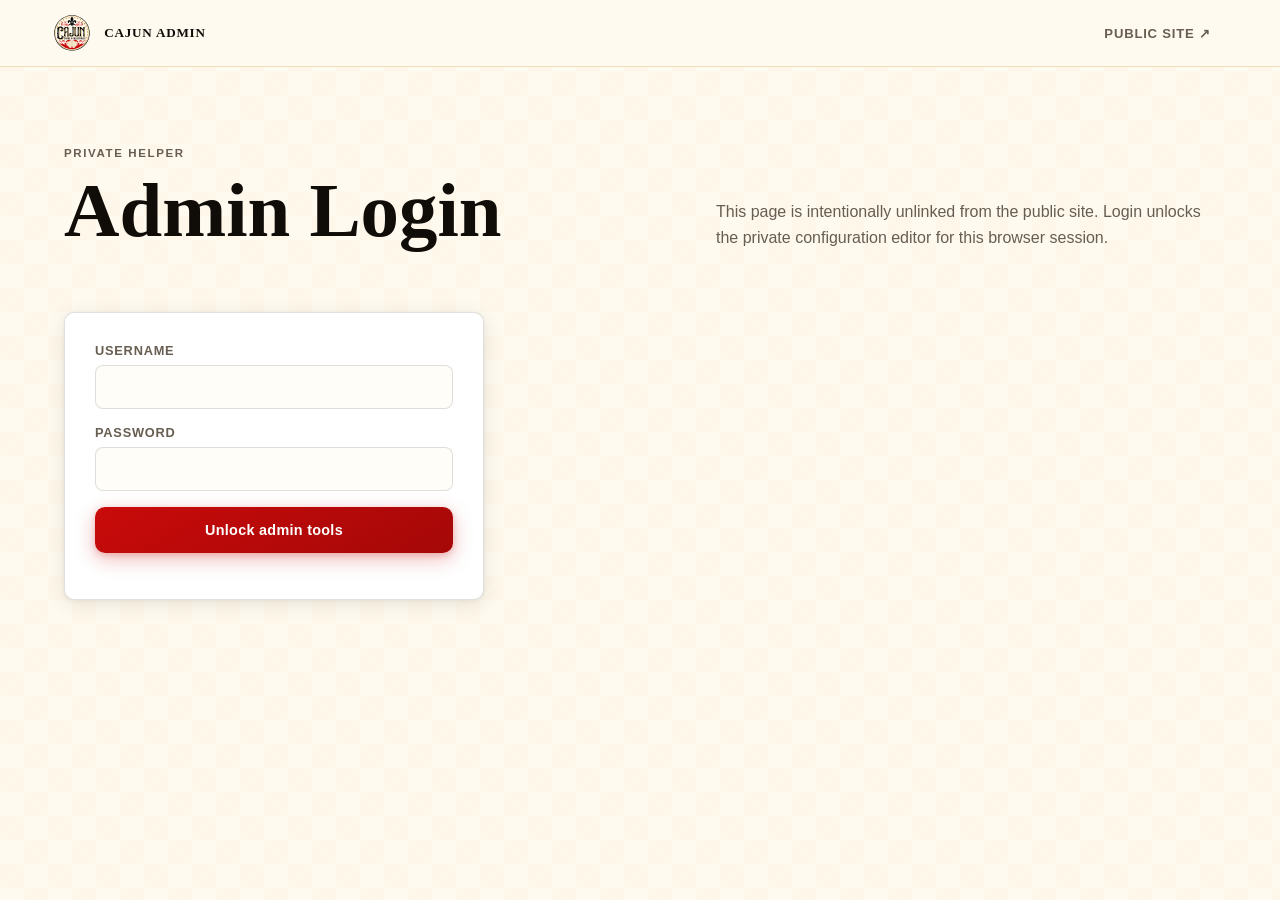
==== commit 41e814d6: "Harden CI/CD security: CSP, URL validation, secret scanning, gitignore CI/CD (.github/workflows/secu" ====
--- a/admin.html
+++ b/admin.html
@@ -3,6 +3,7 @@
   <head>
     <meta charset="utf-8">
     <meta name="viewport" content="width=device-width, initial-scale=1">
+    <meta http-equiv="Content-Security-Policy" content="default-src 'self'; script-src 'self'; style-src 'self' 'unsafe-inline' https://fonts.googleapis.com; font-src https://fonts.gstatic.com; img-src 'self' data:; connect-src 'self' https://api.github.com; frame-ancestors 'none'; base-uri 'self'; form-action 'self'">
     <title>Cajun Admin</title>
     <meta name="robots" content="noindex, nofollow">
     <link rel="icon" href="assets/logo.svg" type="image/svg+xml">
@@ -76,6 +77,7 @@
           <button class="tab-btn"        data-tab="tiers"    role="tab" aria-selected="false">Tiers</button>
           <button class="tab-btn"        data-tab="square"   role="tab" aria-selected="false">Square</button>
           <button class="tab-btn"        data-tab="discord"  role="tab" aria-selected="false">Discord</button>
+          <button class="tab-btn"        data-tab="products" role="tab" aria-selected="false">Products</button>
           <button class="tab-btn"        data-tab="advanced" role="tab" aria-selected="false">Advanced</button>
         </div>
 
@@ -159,6 +161,37 @@
           </form>
         </div>
 
+        <!-- ── Tab: Products ── -->
+        <div class="tab-pane" id="tab-products">
+          <div class="admin-card" style="margin-bottom:20px">
+            <h3>Import Products via CSV</h3>
+            <p class="form-note">Upload a CSV for a product category. Recognises <strong>Product Name</strong>, <strong>Set Name</strong>, <strong>Price</strong>, Condition, Rarity, Qty, SKU, Language, Notes, and many column name variants. Each CSV import is grouped under the category name you enter below.</p>
+            <div style="display:grid;grid-template-columns:1fr 1fr;gap:14px">
+              <label>Category Name <span class="form-note" style="display:inline">(optional — defaults to filename)</span><input type="text" id="csvCategory" placeholder="e.g. Pokémon Singles, MTG Rares…"></label>
+              <label>CSV File<input type="file" id="csvFileInput" accept=".csv,text/csv"></label>
+            </div>
+            <div class="button-row" style="margin-top:14px">
+              <button class="button secondary" id="importCsv" type="button">Import CSV</button>
+            </div>
+            <p class="form-note" id="csvImportStatus" style="margin-top:10px;min-height:1.4em"></p>
+          </div>
+          <div class="admin-card" style="margin-bottom:20px">
+            <h3>Categories</h3>
+            <p class="form-note">Each imported CSV creates a category visible as a filter on the storefront. Deleting a category removes all its products from the list.</p>
+            <div id="categoryManager"></div>
+          </div>
+          <div class="admin-card">
+            <h3>All Products <span id="productCountLabel" class="admin-count-label"></span></h3>
+            <p class="form-note">Set a Square checkout URL for each product. Leave blank to show an &ldquo;Inquire&rdquo; button on the store instead.</p>
+            <div id="productManager"></div>
+            <div class="button-row" style="margin-top:16px">
+              <button class="button primary" id="publishProducts" type="button">Publish to GitHub</button>
+              <button class="button ghost" id="wipeProducts" type="button">Wipe All &amp; Redeploy</button>
+              <a class="button ghost" href="store.html" target="_blank" rel="noopener">View Store ↗</a>
+            </div>
+          </div>
+        </div>
+
         <!-- ── Tab: Advanced ── -->
         <div class="tab-pane" id="tab-advanced">
           <div class="admin-grid">
--- a/styles.css
+++ b/styles.css
@@ -981,6 +981,402 @@
   border-radius: 4px;
 }
 
+/* ─── Store Hero ────────────────────── */
+.store-hero {
+  background: var(--charcoal);
+  color: var(--paper);
+  padding: 56px clamp(16px, 5vw, 60px) 48px;
+  border-bottom: 3px solid var(--gold);
+}
+
+.store-hero-inner .eyebrow {
+  color: var(--gold-light);
+  font-size: 0.78rem;
+  letter-spacing: 0.22em;
+  text-transform: uppercase;
+  font-family: var(--sans);
+  margin-bottom: 10px;
+}
+
+.store-hero-inner h1 {
+  font-size: clamp(2.4rem, 6vw, 4.2rem);
+  color: var(--paper);
+  margin-bottom: 14px;
+}
+
+.store-hero-sub {
+  color: rgba(255, 250, 240, 0.65);
+  font-size: 1.05rem;
+  max-width: 480px;
+  margin: 0;
+}
+
+/* ─── Store Toolbar ──────────────────── */
+.store-section { padding-top: 28px; }
+
+.store-toolbar {
+  display: flex;
+  gap: 12px;
+  align-items: center;
+  flex-wrap: wrap;
+  margin-bottom: 20px;
+}
+
+.store-search-wrap {
+  flex: 1;
+  min-width: 200px;
+}
+
+.store-search-wrap input {
+  width: 100%;
+  padding: 10px 14px;
+  border: 1.5px solid var(--line);
+  border-radius: var(--radius);
+  background: var(--ivory);
+  font-size: 0.95rem;
+  transition: border-color 0.2s;
+}
+
+.store-search-wrap input:focus {
+  outline: none;
+  border-color: var(--gold);
+  box-shadow: 0 0 0 3px rgba(200, 148, 48, 0.12);
+}
+
+.store-filter-wrap {
+  display: flex;
+  gap: 10px;
+  flex-shrink: 0;
+}
+
+.store-filter-wrap select {
+  padding: 10px 14px;
+  border: 1.5px solid var(--line);
+  border-radius: var(--radius);
+  background: var(--ivory);
+  font-size: 0.9rem;
+  cursor: pointer;
+  transition: border-color 0.2s;
+}
+
+.store-filter-wrap select:focus {
+  outline: none;
+  border-color: var(--gold);
+  box-shadow: 0 0 0 3px rgba(200, 148, 48, 0.12);
+}
+
+.store-result-count {
+  font-size: 0.85rem;
+  color: var(--muted);
+  margin-bottom: 18px;
+  min-height: 1.2em;
+}
+
+/* ─── Product Grid ───────────────────── */
+.product-grid {
+  display: grid;
+  grid-template-columns: repeat(4, minmax(0, 1fr));
+  gap: 22px;
+}
+
+.store-empty {
+  grid-column: 1 / -1;
+  text-align: center;
+  padding: 72px 24px;
+  color: var(--muted);
+  font-size: 1rem;
+}
+
+/* ─── Product Card ───────────────────── */
+.product-card {
+  background: var(--ivory);
+  border: 1px solid var(--line);
+  border-radius: var(--radius);
+  overflow: hidden;
+  display: flex;
+  flex-direction: column;
+  transition: box-shadow 0.22s, transform 0.22s;
+  position: relative;
+}
+
+.product-card::before {
+  content: "";
+  position: absolute;
+  top: 0; left: 0; right: 0;
+  height: 3px;
+  background: var(--gold);
+  opacity: 0;
+  transition: opacity 0.22s;
+}
+
+.product-card:hover {
+  box-shadow: var(--shadow-lg);
+  transform: translateY(-4px);
+}
+
+.product-card:hover::before {
+  opacity: 1;
+}
+
+.product-card-image {
+  aspect-ratio: 3 / 4;
+  overflow: hidden;
+  background: var(--cream);
+  display: flex;
+  align-items: center;
+  justify-content: center;
+  position: relative;
+}
+
+.product-img-placeholder {
+  position: absolute;
+  inset: 0;
+  display: flex;
+  align-items: center;
+  justify-content: center;
+  color: var(--muted);
+  background: linear-gradient(135deg, var(--cream) 0%, var(--ivory) 50%, var(--cream) 100%);
+  background-size: 200% 200%;
+  animation: cardShimmer 2s ease-in-out infinite;
+}
+
+.product-img-placeholder svg {
+  width: 36px;
+  height: 36px;
+  opacity: 0.3;
+}
+
+@keyframes cardShimmer {
+  0%, 100% { background-position: 0% 50%; }
+  50%       { background-position: 100% 50%; }
+}
+
+.product-img {
+  position: absolute;
+  inset: 0;
+  width: 100%;
+  height: 100%;
+  object-fit: cover;
+  display: block;
+  opacity: 0;
+  transition: opacity 0.35s;
+  z-index: 1;
+}
+
+.product-img.loaded {
+  opacity: 1;
+}
+
+.product-card-body {
+  padding: 14px 16px 16px;
+  display: flex;
+  flex-direction: column;
+  flex: 1;
+  gap: 4px;
+}
+
+.product-card-set {
+  font-size: 0.72rem;
+  color: var(--muted);
+  text-transform: uppercase;
+  letter-spacing: 0.1em;
+  margin: 0;
+}
+
+.product-card-name {
+  font-family: var(--display);
+  font-size: 0.92rem;
+  font-weight: 700;
+  line-height: 1.3;
+  margin: 0;
+  flex: 1;
+}
+
+.product-card-footer {
+  display: flex;
+  align-items: center;
+  justify-content: space-between;
+  gap: 10px;
+  margin-top: 12px;
+}
+
+.product-card-price {
+  font-family: var(--display);
+  font-size: 1.1rem;
+  font-weight: 700;
+  color: var(--red-dark);
+  letter-spacing: -0.01em;
+}
+
+.product-buy-btn {
+  font-size: 0.78rem !important;
+  padding: 6px 14px !important;
+  min-height: 0 !important;
+  white-space: nowrap;
+}
+
+.product-buy-btn.disabled {
+  opacity: 0.45;
+  cursor: default;
+  pointer-events: none;
+}
+
+/* ─── Admin: Products Tab ────────────── */
+.product-admin-wrap {
+  overflow-x: auto;
+  margin-top: 12px;
+  border: 1px solid var(--line);
+  border-radius: var(--radius);
+}
+
+.product-admin-table {
+  width: 100%;
+  min-width: 560px;
+  border-collapse: collapse;
+  font-size: 0.85rem;
+}
+
+.product-admin-table thead th {
+  background: var(--cream);
+  padding: 9px 12px;
+  text-align: left;
+  font-size: 0.72rem;
+  font-weight: 700;
+  text-transform: uppercase;
+  letter-spacing: 0.08em;
+  color: var(--muted);
+  white-space: nowrap;
+  border-bottom: 1px solid var(--line);
+}
+
+.product-admin-table tbody tr {
+  border-bottom: 1px solid var(--line);
+  transition: background 0.15s;
+}
+
+.product-admin-table tbody tr:last-child {
+  border-bottom: none;
+}
+
+.product-admin-table tbody tr:hover {
+  background: rgba(200, 148, 48, 0.04);
+}
+
+.product-admin-table td {
+  padding: 8px 12px;
+  vertical-align: middle;
+}
+
+.product-admin-table td.td-name {
+  font-weight: 600;
+  max-width: 180px;
+  overflow: hidden;
+  text-overflow: ellipsis;
+  white-space: nowrap;
+}
+
+.product-admin-table td.td-set,
+.product-admin-table td.td-price {
+  color: var(--muted);
+  white-space: nowrap;
+}
+
+.product-admin-table td.td-url input {
+  font-size: 0.8rem;
+  padding: 5px 8px;
+  border: 1px solid var(--line);
+  border-radius: 6px;
+  background: var(--paper);
+  width: 100%;
+  min-width: 160px;
+}
+
+.product-admin-table td.td-url input:focus {
+  outline: none;
+  border-color: var(--gold);
+}
+
+.product-admin-empty {
+  color: var(--muted);
+  font-size: 0.9rem;
+  padding: 8px 0;
+}
+
+.admin-count-label {
+  font-size: 0.82rem;
+  font-weight: 400;
+  color: var(--muted);
+  font-family: inherit;
+}
+
+.category-list {
+  display: grid;
+  gap: 6px;
+}
+
+.category-row {
+  display: flex;
+  align-items: center;
+  gap: 12px;
+  padding: 8px 12px;
+  background: rgba(255,255,255,0.04);
+  border: 1px solid rgba(255,255,255,0.08);
+  border-radius: 6px;
+}
+
+.category-row-name {
+  flex: 1;
+  font-size: 0.9rem;
+  font-weight: 600;
+  color: var(--fg);
+}
+
+.category-row-count {
+  font-size: 0.8rem;
+  color: var(--muted);
+  white-space: nowrap;
+}
+
+.product-card-category {
+  font-size: 0.7rem;
+  font-weight: 700;
+  letter-spacing: 0.06em;
+  text-transform: uppercase;
+  color: var(--gold);
+  margin: 0 0 2px;
+  line-height: 1.3;
+}
+
+.product-card-meta {
+  display: flex;
+  flex-wrap: wrap;
+  gap: 4px;
+  margin-top: 4px;
+}
+
+.product-meta-tag {
+  display: inline-block;
+  font-size: 0.68rem;
+  font-weight: 600;
+  letter-spacing: 0.04em;
+  text-transform: uppercase;
+  padding: 2px 6px;
+  border-radius: 3px;
+  background: rgba(200,148,48,0.15);
+  color: var(--gold-light);
+  border: 1px solid rgba(200,148,48,0.25);
+}
+
+.td-cat {
+  font-size: 0.78rem;
+  color: var(--gold);
+  font-weight: 600;
+  white-space: nowrap;
+  max-width: 100px;
+  overflow: hidden;
+  text-overflow: ellipsis;
+}
+
 /* ─── Responsive ────────────────────── */
 @media (max-width: 1080px) {
   .site-header {
@@ -1006,6 +1402,10 @@
     grid-template-columns: repeat(2, minmax(0, 1fr));
   }
 
+  .product-grid {
+    grid-template-columns: repeat(3, minmax(0, 1fr));
+  }
+
   .admin-grid {
     grid-template-columns: 1fr;
   }
@@ -1038,6 +1438,19 @@
     grid-template-columns: 1fr;
   }
 
+  .product-grid {
+    grid-template-columns: repeat(2, minmax(0, 1fr));
+  }
+
+  .store-toolbar {
+    flex-direction: column;
+    align-items: stretch;
+  }
+
+  .store-filter-wrap {
+    flex-wrap: wrap;
+  }
+
   .section-heading {
     flex-direction: column;
     align-items: flex-start;
